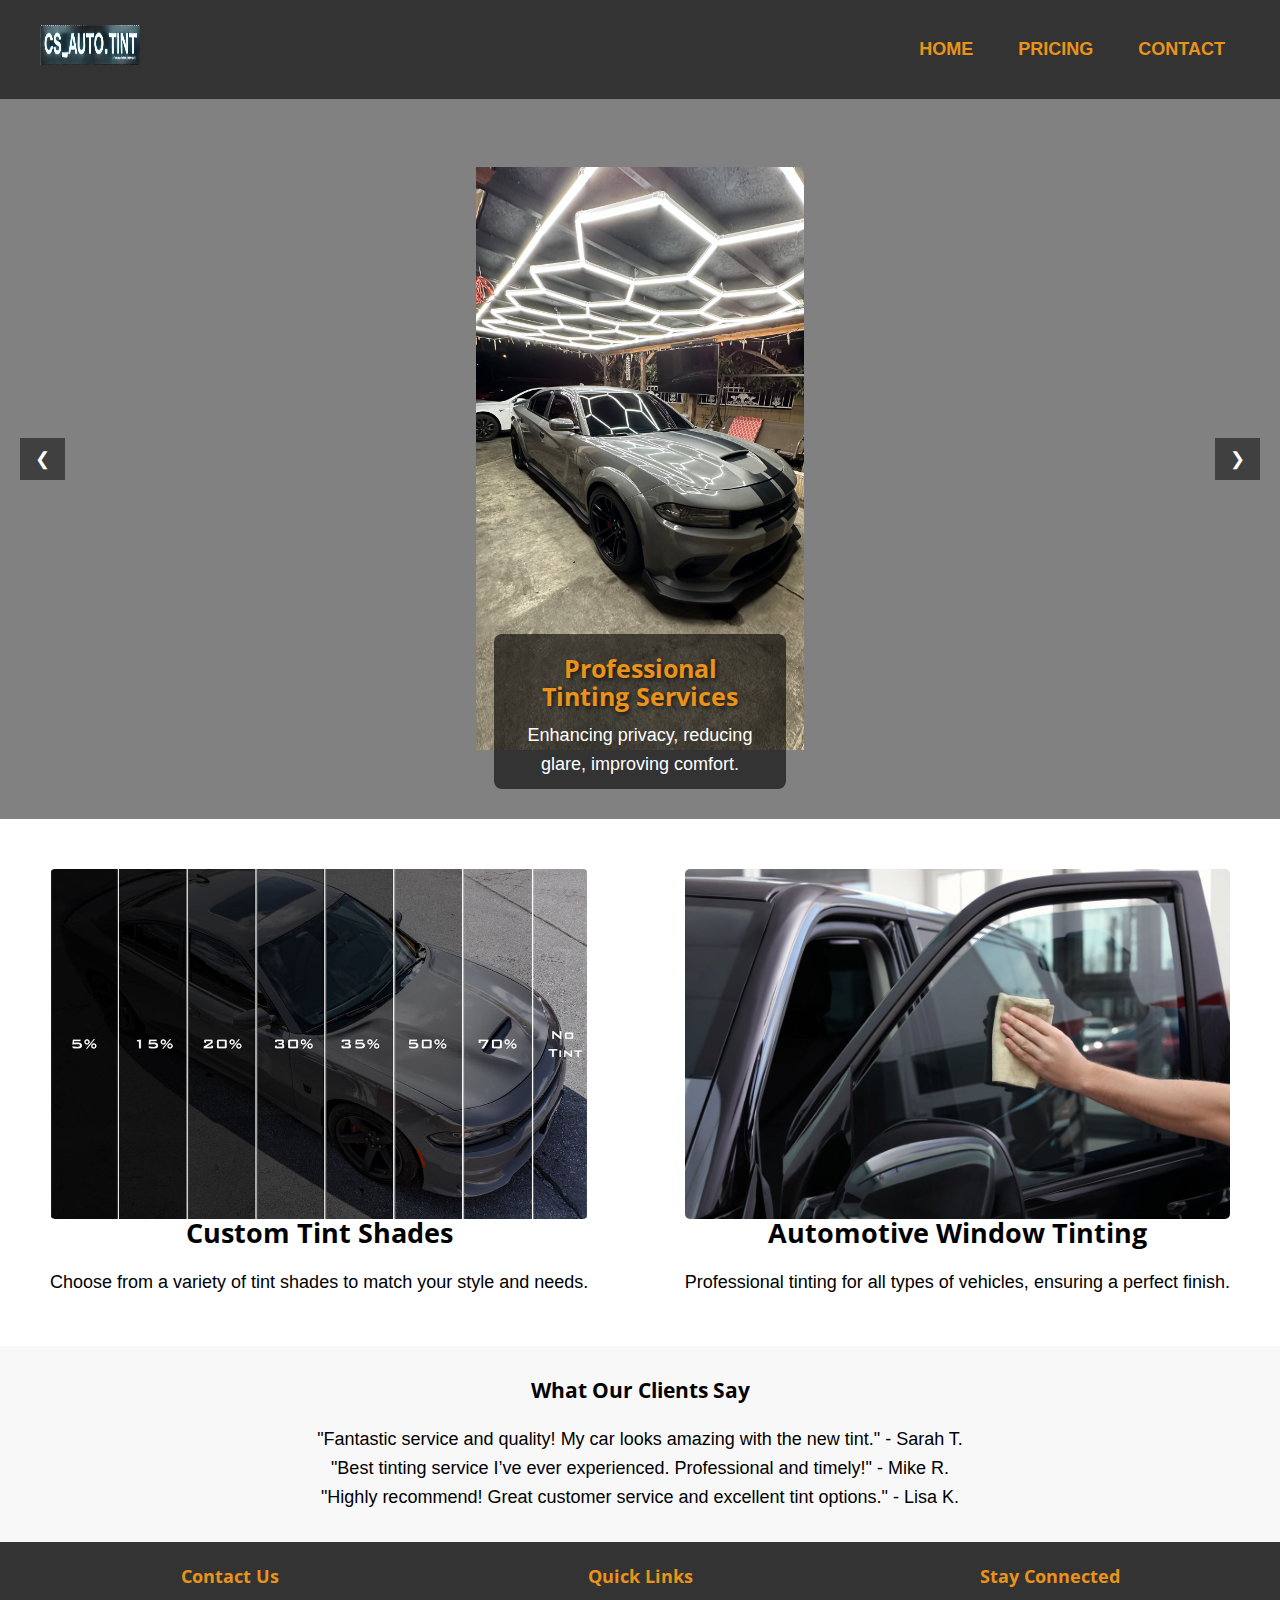
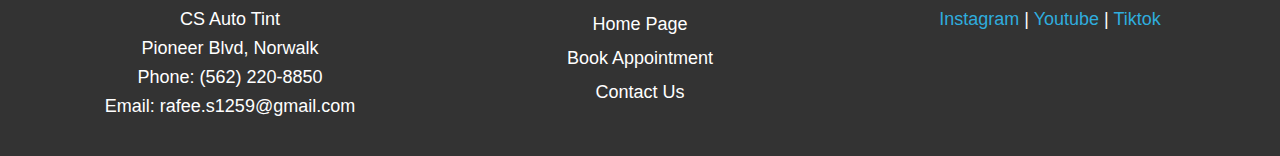
==== index.html @ 50a8e2ad "Initial commit with project files" ====
<!DOCTYPE html>
<html lang="en">
<head>
  <meta charset="utf-8">
  <title>Premium Car Tinting | Your Tint Solution</title>
  <meta name="viewport" content="width=device-width, initial-scale=1.0" />
  <meta name="description" content="High-quality car tinting services tailored to your needs." />
  <link href="css/style.css" rel="stylesheet" />
</head>

<body>
    <div id="wrapper">
        <header>
            <div class="navbar">
                <div class="container">
                    <div class="navbar-header">
                        <a class="navbar-brand" href="index.html">
                            <img src="./img/logo.png" alt="Company Logo" style="width: auto; height: 40px;" />
                        </a>
                    </div>
                    <nav>
                        <ul class="nav">
                            <li><a href="index.html">Home</a></li>
                            <li><a href="pricing.html">Pricing</a></li>
                            <li><a href="contact.html">Contact</a></li>
                        </ul>
                    </nav>
                </div>
            </div>
        </header>
    </div>

    
  <!-- End header -->
  <body class="background-image">


  <!-- Background style -->
  <style>
    body {
      background-image: url('img/background.jpg'); /* Replace with path to your background image */
      background-size: cover;
      background-repeat: no-repeat;
      background-position: center;
      color: #000000;
      font-family: Arial, sans-serif;
    }


    .container {
      max-width: 1200px;
      margin: auto;
      padding: 0px;
    }

    .service-v1 {
      display: flex;
      justify-content: space-between;
      text-align: center;
      margin-bottom: 40px;
    }

    .service-v1 img {
      width: 100%;
      height: auto;
      border-radius: 5px;
    }

    .testimonial-area {
      background-color: #f8f8f8;
      padding: 30px 0;
      text-align: center;
    }

    footer {
      background-color: #333;
      color: #fff;
      padding: 20px;
      text-align: center;
    }

    footer .widgetheading {
      font-weight: bold;
    }

    footer ul {
      list-style: none;
      padding: 0;
    }

    footer ul li {
      margin: 5px 0;
    }

    footer ul a {
      color: #fff;
      text-decoration: none;
    }

    footer ul a:hover {
      text-decoration: underline;
    }
  </style>

<!-- Slider section -->
<section id="featured">
    <div class="slider">
        <div class="slides">
            <!-- Slide 1 -->
            <div class="slide">
                <img src="./img/slider1.JPG" alt="Quality Tinting" >
                <div class="slide-caption">
                    <h3>Professional Tinting Services</h3>
                    <p>Enhancing privacy, reducing glare, improving comfort.</p>
                </div>
            </div>
            <!-- Slide 2 -->
            <div class="slide">
                <img src="./img/slider2.jpg" alt="UV Protection" >
                <div class="slide-caption">
                    <h3>Advanced UV Protection</h3>
                    <p>Shield your car's interior from harmful UV rays.</p>
                </div>
            </div>
            <!-- Slide 3 -->
            <div class="slide">
                <img src="./img/slider3.JPG" alt="Long-lasting Quality" >
                <div class="slide-caption">
                    <h3>Guaranteed Quality</h3>
                    <p>Premium materials ensure long-lasting results.</p>
                </div>
            </div>
            <!-- Slide 4 -->
            <div class="slide">
                <img src="./img/slider4.JPG" alt="Long-lasting Quality" >
                <div class="slide-caption">
                    <h3>Guaranteed Quality</h3>
                    <p>Premium materials ensure long-lasting results.</p>
                </div>
            </div>
            <!-- Slide 5 -->
            <div class="slide">
              <img src="./img/slider5.JPG" alt="Long-lasting Quality" >
              <div class="slide-caption">
                  <h3>Guaranteed Quality</h3>
                  <p>Premium materials ensure long-lasting results.</p>
              </div>
          </div>
          <!-- Slide 6 -->
          <div class="slide">
            <img src="./img/slider6.JPG" alt="Long-lasting Quality" >
            <div class="slide-caption">
                <h3>Guaranteed Quality</h3>
                <p>Premium materials ensure long-lasting results.</p>
            </div>
        </div>
        <!-- Slide 7 -->
        <div class="slide">
          <img src="./img/slider7.JPG" alt="Long-lasting Quality" >
          <div class="slide-caption">
              <h3>Guaranteed Quality</h3>
              <p>Premium materials ensure long-lasting results.</p>
          </div>
      </div>
        <!-- Slide 8 -->
        <div class="slide">
          <img src="./img/slider8.JPG" alt="Long-lasting Quality" >
          <div class="slide-caption">
              <h3>Guaranteed Quality</h3>
              <p>Premium materials ensure long-lasting results.</p>
          </div>
      </div>
            <!-- Slide 9 -->
            <div class="slide">
              <img src="./img/slider9.JPG" alt="Long-lasting Quality" >
              <div class="slide-caption">
                  <h3>Guaranteed Quality</h3>
                  <p>Premium materials ensure long-lasting results.</p>
              </div>
          </div>
            <!-- Slide 10 -->
            <div class="slide">
              <img src="./img/slider10.JPG" alt="Long-lasting Quality" >
              <div class="slide-caption">
                  <h3>Guaranteed Quality</h3>
                  <p>Premium materials ensure long-lasting results.</p>
              </div>
          </div>
        </div>
        <!-- Navigation Buttons -->
        <div class="nav-buttons">
            <button class="prev" onclick="changeSlide(-1)">&#10094;</button>
            <button class="next" onclick="changeSlide(1)">&#10095;</button>
        </div>
    </div>
</section>
<!-- End slider section -->

  
  <!-- JavaScript for Slider -->
  <script>
    let slideIndex = 0;
    const slides = document.querySelectorAll('.slide');

    function showSlide(index) {
    slides.forEach((slide, i) => {
        slide.style.display = i === index ? 'flex' : 'none';
    });
    }

    function changeSlide(n) {
    slideIndex = (slideIndex + n + slides.length) % slides.length;
    showSlide(slideIndex);
    }

    // Auto slide every 5 seconds
    //setInterval(() => changeSlide(1), 5000);

    // Initial display
    showSlide(slideIndex);

  </script>
  

  <!-- Services section -->
  <section>
    <div class="container">
      <div class="service-v1">
        <div>
          <img src="./img/service1.jpeg" alt="Tint Shades" >
          <h2>Custom Tint Shades</h2>
          <p>Choose from a variety of tint shades to match your style and needs.</p>
        </div>
        <div>
          <img src="./img/service2.jpeg" alt="Automotive Window Tinting" >
          <h2>Automotive Window Tinting</h2>
          <p>Professional tinting for all types of vehicles, ensuring a perfect finish.</p>
        </div>
      </div>
    </div>
  </section>
  <!-- End services section -->

  <!-- Testimonials section -->
  <div class="testimonial-area">
    <div class="container">
      <h3>What Our Clients Say</h3>
      <p>"Fantastic service and quality! My car looks amazing with the new tint." - Sarah T.</p>
      <p>"Best tinting service I’ve ever experienced. Professional and timely!" - Mike R.</p>
      <p>"Highly recommend! Great customer service and excellent tint options." - Lisa K.</p>
    </div>
  </div>
  <!-- End testimonials section -->

  <!-- Footer -->
  <footer>
    <div class="footer-container">
        <!-- Contact Us Column -->
        <div class="footer-column">
            <h5 class="widgetheading">Contact Us</h5>
            <p><strong>CS Auto Tint</strong><br>
               Pioneer Blvd, Norwalk<br>
               Phone: (562) 220-8850<br>
               Email: rafee.s1259@gmail.com
            </p>
        </div>
        
        <!-- Quick Links Column -->
        <div class="footer-column">
            <h5 class="widgetheading">Quick Links</h5>
            <ul>
                <li><a href="index.html">Home Page</a></li>
                <li><a href="pricing.html">Book Appointment</a></li>
                <li><a href="contact.html">Contact Us</a></li>
            </ul>
        </div>
        
        <!-- Stay Connected Column -->
        <div class="footer-column">
            <h5 class="widgetheading">Stay Connected</h5>
            <p>
                <a href="https://www.instagram.com/cs_auto.tint/" target="_blank" title="Instagram">Instagram</a> |
                <a href="https://www.youtube.com/@rafee_3925" target="_blank" title="Youtube">Youtube</a> |
                <a href="https://www.tiktok.com/@marafeesom1" target="_blank" title="Tiktok">Tiktok</a>
            </p>
        </div>
    </div>
</footer>

  <!-- End footer -->
</div>
</body>
</html>
---- css/style.css ----
/* General Styles */
@import url('https://fonts.googleapis.com/css?family=Noto+Serif:400,400italic,700|Open+Sans:400,600,700');

body {
    font-family: 'Open Sans', Arial, sans-serif;
    font-size: 18px;
    font-weight: 300;
    line-height: 1.6em;
    color: #000000;
    background-color: #ffffff;
    margin: 0;
    padding: 0;
}

* {
    margin: 0;
    padding: 0;
    box-sizing: border-box;
}

a {
    color: #2FADDE;
    text-decoration: none;
}

a:hover, a:focus {
    color: #e98c1b;
}

h1, h2, h3, h4, h5, h6 {
    font-family: 'Open Sans', Arial, sans-serif;
    font-weight: 700;
    color: #010101;
    margin-bottom: 20px;
}

/* Navbar */
.navbar {
    background-color: #333;
    padding: 20px 0;
    color: #fff;
}

.navbar .container {
    max-width: 1200px;
    margin: 0 auto;
    display: flex;
    align-items: center;
    justify-content: space-between;
}

.navbar .navbar-brand img {
    max-width: 100px;
    height: auto;
}

.nav {
    display: flex;
    list-style: none;
    gap: 15px;
}

.nav li {
    margin: 0;
    padding: 0;
}

.nav li a {
    color: #E9931B;
    font-weight: 700;
    text-transform: uppercase;
    padding: 15px 15px;
    display: block;
}

.nav li.active a, .nav li a:hover {
    color: #2FADDE;
}

/* Slider Container */
#featured .slider {
    position: relative;
    display: flex;
    justify-content: center;
    align-items: center;
    overflow: hidden;
    width: 100vw;
    height: 80vh;
    background-color: #818181;
    padding: 0;
    margin: 0 auto;
}

#featured .slides {
    display: flex;
    transition: transform 0.5s ease-in-out;
    justify-content: center;
    align-items: center;
    height: 100%;
    padding: 0;
    margin: 0;
}

#featured .slide {
    min-width: 100%;
    height: 100%;
    display: flex;
    justify-content: center;
    align-items: center;
    position: relative;
    padding: 0;
    margin: 0;
}

#featured .slide img {
    max-width: 90%;
    max-height: 90%;
    object-fit: contain;
}

/* Slide Captions */
#featured .slide-caption {
    position: absolute;
    bottom: 30px;
    text-align: center;
    color: #fff;
    background: rgba(0, 0, 0, 0.6);
    padding: 10px 20px;
    width: 80%;
    max-width: 600px;
    margin: 0 auto;
    border-radius: 8px;
}

#featured .slide-caption h3 {
    margin: 0;
    padding: 10px;
    font-size: 25px;
    font-weight: 700;
    color: #E9931B;
    text-shadow: 2px 2px 4px rgba(0, 0, 0, 0.6);
}

#featured .slide-caption p {
    margin: 0;
    padding: 0;
    font-size: 18px;
}

#featured {
    padding: 0;
    text-align: center;
    color: #FFF;
}

/* Navigation Buttons */
#featured .nav-buttons {
    position: absolute;
    width: 100%;
    top: 50%;
    transform: translateY(-50%);
    display: flex;
    justify-content: space-between;
    padding: 0 20px;
}

#featured .nav-buttons button {
    background-color: rgba(0, 0, 0, 0.5);
    color: #fff;
    border: none;
    padding: 10px 15px;
    cursor: pointer;
    font-size: 18px;
}

#featured .nav-buttons button:hover {
    background-color: rgba(0, 0, 0, 0.8);
}

/* Responsive Design */
@media (max-width: 768px) {
    #featured .slide-caption {
        font-size: 14px;
        padding: 8px;
    }

    #featured .nav-buttons button {
        font-size: 14px;
        padding: 8px 10px;
    }
}

body.background-image {
    background-image: url('img/background.jpg');
    background-size: cover;
    background-repeat: no-repeat;
    background-position: center;
}

/* Services images */
.service-v1 img {
    width: 100%;
    height: 100%;
    max-width: 550px;
    max-height: 350px;
    object-fit: cover;
    display: block;
    margin: 0 auto;
}

/* Flex container for services */
.service-v1 {
    display: flex;
    justify-content: space-around;
    flex-wrap: wrap;
    gap: 20px;
    margin-top: 40px;
}

.service-v1 div {
    padding: 10px;
    text-align: center;
}

/* Pricing Page */
.pricing-box-item {
    background: #cb1717;
    color: #ebebeb;
    padding: 20px;
    border-radius: 5px;
    width: 300px;
    text-align: center;
    box-shadow: 0px 4px 8px rgba(0, 0, 0, 0.1);
}

.pricing-box-item h3,
.pricing-box-item .pricing-terms h6 {
    color: #E9931B;
}

.pricing-item p {
    font-size: 10px;
    color: #666;
    text-align: start;
    line-height: 1.2;
}

/* Container */
.container {
    max-width: 1200px;
    margin: auto;
    padding: 20px;
}

/* Section Titles */
.section-title {
    font-size: 28px;
    color: #E9931B;
    margin-bottom: 20px;
}

/* Contact Form */
.contact-form input[type="text"],
.contact-form input[type="email"],
.contact-form textarea {
    border: 1px solid #E9931B;
    border-radius: 5px;
    padding: 10px;
    width: 100%;
    margin-bottom: 15px;
    font-size: 14px;
}

.contact-form input[type="submit"] {
    background: #E9931B;
    color: #FFF;
    font-weight: 700;
    padding: 10px 20px;
    border: none;
    border-radius: 5px;
    cursor: pointer;
    margin-bottom: 30px;
}

.contact-form input[type="submit"]:hover {
    background: #2FADDE;
}

/* Footer Styles for Home and Contact page*/
footer {
    background: #f0f0f0;
    color: #000000;
    padding: 40px 0;
    text-align: center;
}

footer .footer-container {
    display: flex;
    justify-content: center;
    max-width: 1200px;
    margin: 0 auto;
    gap: 30px;
    flex-wrap: wrap;
}

footer .footer-column {
    flex: 1;
    max-width: 100%;
    display: flex;
    flex-direction: column;
    align-items: center; /* Centers items horizontally */
    text-align: center; /* Ensures text is centered */
    margin-bottom: 15px;
}

footer .widgetheading {
    font-size: 18px;
    font-weight: bold;
    color: #E9931B;
    margin-bottom: 15px;
    text-align: center;
}

footer p,
footer ul {
    margin: 0;
    padding: 0;
    line-height: 1.6;
    text-align: center; /* Ensures any paragraph or list inside the footer is centered */
}

footer ul {
    list-style: none;
    padding: 0;
}

footer ul li {
    margin: 8px 0;
    text-align: center; /* Center aligns each list item */
}

footer ul a {   /*contact page*/
    color: #050606;
    text-decoration: none;
    text-align: center;
}

footer ul a:hover {
    color: #FFF;
}


/* Optional: Adjusting container for larger screens */
@media (min-width: 768px) {
    footer .container {
        display: flex;
        justify-content: space-between;
        text-align: left;
        max-width: 1200px;
        margin: 0 auto;
        padding: 0 20px;
    }

    footer .container > div {
        flex: 1;
        margin: 0 10px;
    }
}
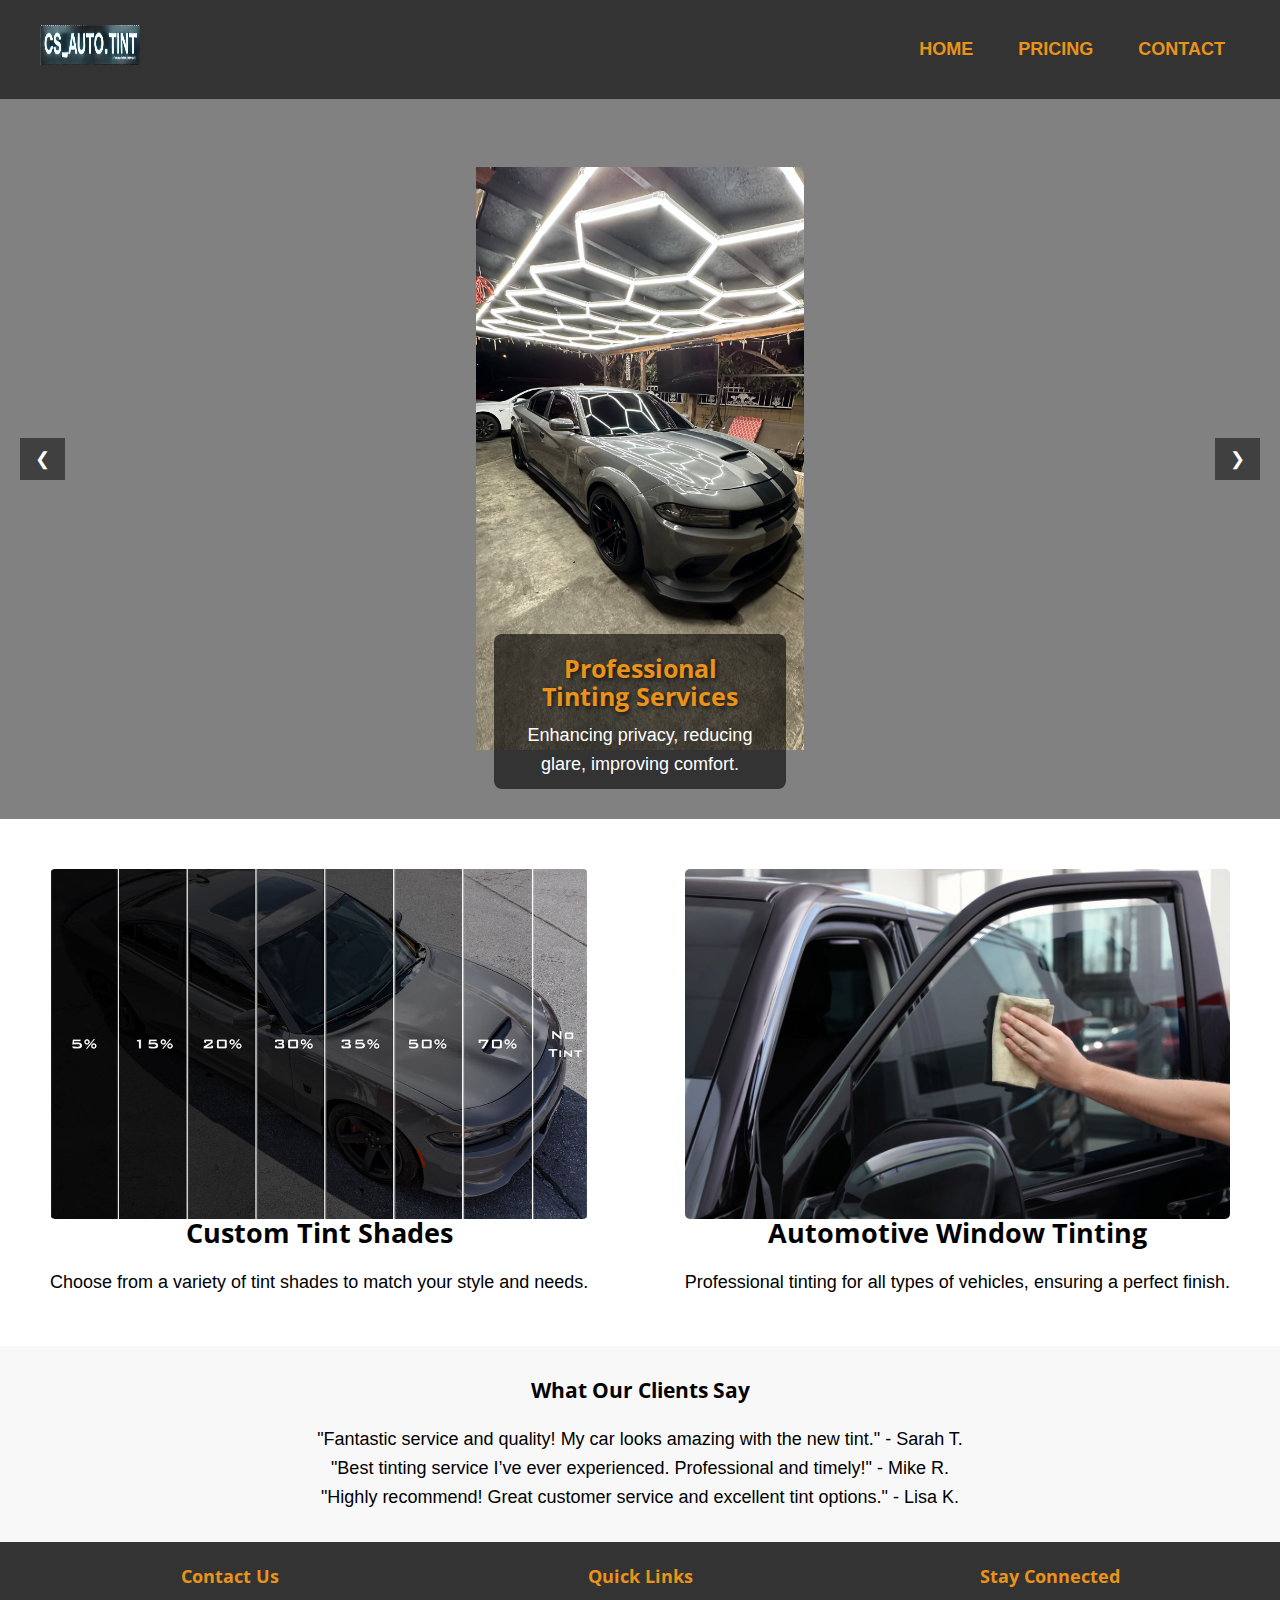
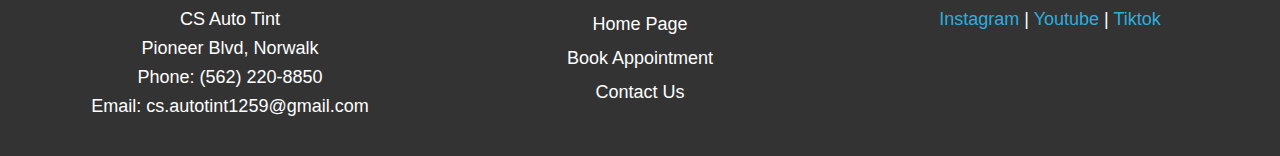
==== commit ddfd3a86: "changed website name and description" ====
--- a/index.html
+++ b/index.html
@@ -2,9 +2,10 @@
 <html lang="en">
 <head>
   <meta charset="utf-8">
-  <title>Premium Car Tinting | Your Tint Solution</title>
+  <title>CS Auto Tint - Professional Car Tinting Services</title>
+  <meta name="description" content="Get professional car tinting services at affordable prices. Visit CS Auto Tint for high-quality tinting that enhances your car's look and comfort.">
   <meta name="viewport" content="width=device-width, initial-scale=1.0" />
-  <meta name="description" content="High-quality car tinting services tailored to your needs." />
+
   <link href="css/style.css" rel="stylesheet" />
 </head>
 
@@ -116,7 +117,7 @@
             </div>
             <!-- Slide 2 -->
             <div class="slide">
-                <img src="./img/slider2.jpg" alt="UV Protection" >
+                <img src="./img/slider2.JPG" alt="UV Protection" >
                 <div class="slide-caption">
                     <h3>Advanced UV Protection</h3>
                     <p>Shield your car's interior from harmful UV rays.</p>
@@ -214,7 +215,7 @@
     }
 
     // Auto slide every 5 seconds
-    //setInterval(() => changeSlide(1), 5000);
+    setInterval(() => changeSlide(1), 5000);
 
     // Initial display
     showSlide(slideIndex);
@@ -261,7 +262,7 @@
             <p><strong>CS Auto Tint</strong><br>
                Pioneer Blvd, Norwalk<br>
                Phone: (562) 220-8850<br>
-               Email: rafee.s1259@gmail.com
+               Email: cs.autotint1259@gmail.com
             </p>
         </div>
         
